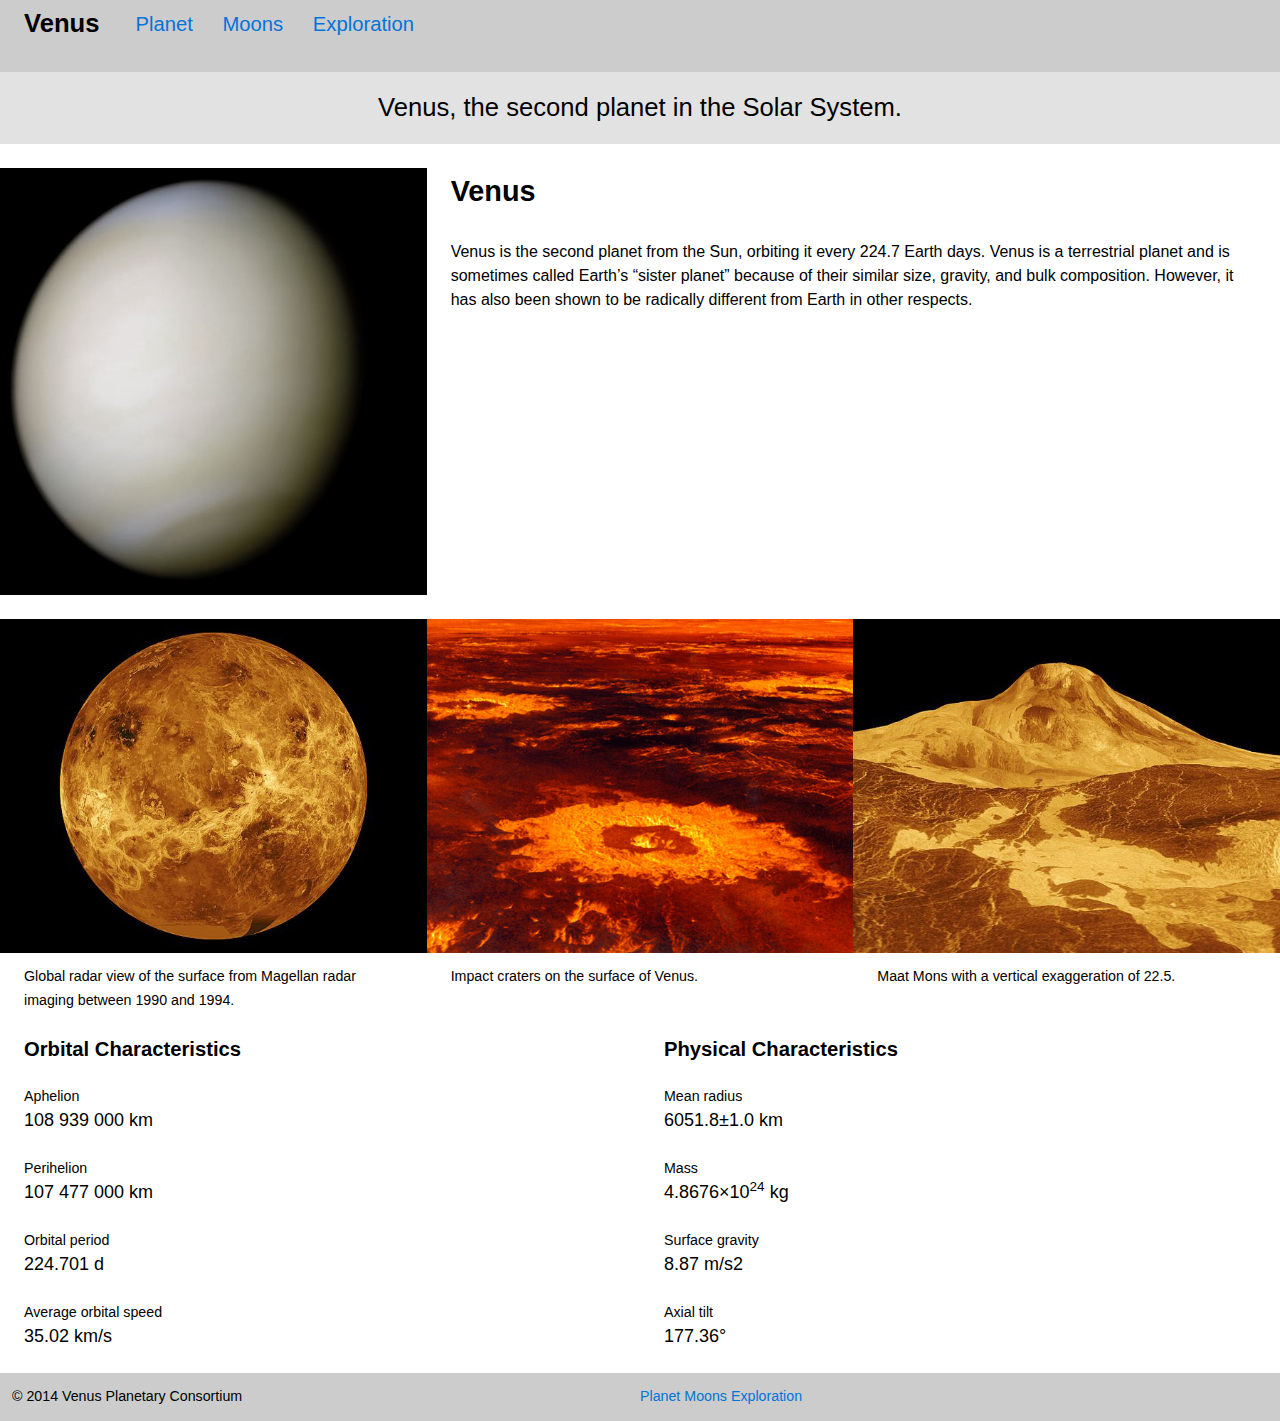
==== grids-typography/index.html @ 6690ed50 "dfg" ====
<!DOCTYPE html>
<html lang="en-ca">
<head>
  <meta charset="utf-8">
  <title>Venus</title>
  <meta name="viewport" content="width=device-width,initial-scale=1">
  <link href="css/typography.css" rel="stylesheet">
  <link href="css/grid.css" rel="stylesheet">
  <link href="css/main.css" rel="stylesheet">
</head>
<body>

<header class="masthead">
  <h1 class="title peta gutter">Venus</h1>
  <nav>
    <ul class="nav giga">
      <li class="island-half"><a href="index.html">Planet</a></li>
      <li class="island-half"><a href="moons.html">Moons</a></li>
      <li class="island-half"><a href="#">Exploration</a></li>
    </ul>
  </nav>
</header>

<main>

  <div class="intro peta">
    <p class="gutter-half pad-t-1-2 pad-b-1-2">Venus, the second planet in the Solar System.</p>
  </div>

  <div class="grid">
    <div class="unit unit-xs-1 unit-s-1 unit-m-1-2 unit-l-1-3 push">
      <img class="img-flex planet-img" src="images/venus.jpg" alt="Real-colour image of Venus">
    </div>
    <div class="unit unit-xs-1 unit-s-1 unit-m-1-2 unit-l-2-3 gutter">
      <h2 class="exa">Venus</h2>
      <p>Venus is the second planet from the Sun, orbiting it every 224.7 Earth days. Venus is a terrestrial planet and is sometimes called Earth’s “sister planet” because of their similar size, gravity, and bulk composition. However, it has also been shown to be radically different from Earth in other respects.</p>
    </div>
  </div>

  <div class="grid">
    <div class="unit unit-xs-1 unit-s-1 unit-m-1-3">
      <figure>
        <img class="img-flex" src="images/venus-1.jpg" alt="">
        <figcaption class="milli gutter pad-top-half">Global radar view of the surface from Magellan radar imaging between 1990 and 1994.</figcaption>
      </figure>
    </div>
    <div class="unit unit-xs-1 unit-s-1-2 unit-m-1-3">
      <figure>
        <img class="img-flex" src="images/venus-2.jpg" alt="">
        <figcaption class="milli gutter pad-top-half">Impact craters on the surface of Venus.</figcaption>
      </figure>
    </div>
    <div class="unit unit-xs-1 unit-s-1-2 unit-m-1-3">
      <figure>
        <img class="img-flex" src="images/venus-3.jpg" alt="">
        <figcaption class="milli gutter pad-top-half pad-b">Maat Mons with a vertical exaggeration of 22.5.</figcaption>
      </figure>
    </div>
  </div>

  <div class="grid">
    <div class="unit unit-xs-1 unit-s-1 unit-m-1-2 gutter">
      <h2 class="giga">Orbital Characteristics</h2>
      <dl class="mega">
        <dt class="milli">Aphelion</dt>
        <dd>108&nbsp;939&nbsp;000&nbsp;km</dd>
        <dt class="milli">Perihelion</dt>
        <dd>107&nbsp;477&nbsp;000&nbsp;km</dd>
        <dt class="milli">Orbital period</dt>
        <dd>224.701&nbsp;d</dd>
        <dt class="milli">Average orbital speed</dt>
        <dd>35.02&nbsp;km/s</dd>
      </dl>
    </div>
    <div class="unit unit-xs-1 unit-s-1 unit-m-1-2 gutter">
      <h2 class="giga">Physical Characteristics</h2>
      <dl class="mega">
        <dt class="milli">Mean radius</dt>
        <dd>6051.8±1.0&nbsp;km</dd>
        <dt class="milli">Mass</dt>
        <dd>4.8676×10<sup>24</sup>&nbsp;kg</dd>
        <dt class="milli">Surface gravity</dt>
        <dd>8.87&nbsp;m/s2</dd>
        <dt class="milli">Axial tilt</dt>
        <dd>177.36°</dd>
      </dl>
    </div>
  </div>

</main>

<footer class="mfooter milli island-half">

<div class="grid">
  <div class="unit unit-m-1-2">
  <p class="push-0">© 2014 Venus Planetary Consortium</p></div>
<div class="unit unit-m-1-2">
  <ul class="nav island push-none">
      <li><a href="index.html">Planet</a></li>
      <li><a href="moons.html">Moons</a></li>
      <li><a href="#">Exploration</a></li>
  </ul>
</div>
</div>
</footer>    

</body>
</html>
---- grids-typography/css/typography.css ----
html {
  font: normal 100%/1.5 sans-serif;
}

h1, h2, h3, h4, h5, h6,
p, ul, ol, dl, dd, figure,
blockquote, details, hr,
fieldset, pre, table {
  margin: 0 0 1.5rem;
}

.yotta {
  font-size: 2.2807rem;
  line-height: 1.3154;
}

.zetta {
  font-size: 2.0273rem;
  line-height: 1.4798;
}

h1, .exa {
  font-size: 1.8020rem;
  line-height: 1.6648;
}

h2, .peta {
  font-size: 1.6018rem;
  line-height: 1.8729;
}

h3, .tera {
  font-size: 1.4238rem;
  line-height: 1.0535;
}

h4, .giga {
  font-size: 1.2656rem;
  line-height: 1.1852;
}

h5, .mega {
  font-size: 1.1250rem;
  line-height: 1.3333;
}

h6, .kilo {
  font-size: 1.0000rem;
  line-height: 1.5000;
}

small, .milli {
  font-size: 0.8889rem;
  line-height: 1.6875;
}

.micro {
  font-size: 0.7901rem;
  line-height: 1.8984;
}

sub,
sup {
  font-size: 75%;
  line-height: 1px;
  position: relative;
  vertical-align: baseline;
}

sup {
  top: -0.5em;
}

sub {
  bottom: -0.25em;
}

.push {
  margin-bottom: 1.5rem;
}

.push-none, .push-0 {
  margin-bottom: 0;
}

.push-double, .push-2 {
  margin-bottom: 3.0000rem;
}

.push-half, .push-1-2 {
  margin-bottom: 0.7500rem;
}

.pad-top, .pad-t {
  padding-top: 1.5rem;
}

.pad-bottom, .pad-b {
  padding-bottom: 1.5rem;
}

.pad-top-double, .pad-t-2 {
  padding-top: 3.0000rem;
}

.pad-bottom-double, .pad-b-2 {
  padding-bottom: 3.0000rem;
}

.pad-top-half, .pad-t-1-2 {
  padding-top: 0.7500rem;
}

.pad-bottom-half, .pad-b-1-2 {
  padding-bottom: 0.7500rem;
}

.island {
  padding: 1.5rem;
}

.island-half, .island-1-2 {
  padding: 0.7500rem;
}

.island-double, .island-2 {
  padding: 3.0000rem;
}

.gutter {
  padding-left: 1.5rem;
  padding-right: 1.5rem;
}

.gutter-half, .gutter-1-2 {
  padding-left: 0.7500rem;
  padding-right: 0.7500rem;
}

.gutter-double, .gutter-2 {
  padding-left: 3.0000rem;
  padding-right: 3.0000rem;
}
---- grids-typography/css/grid.css ----
.grid {
  margin: 0;
  padding: 0;
  letter-spacing: -0.31em;
  text-rendering: optimizespeed;
  display: -webkit-flex;
  -webkit-flex-flow: row wrap;
  display: -ms-flexbox;
  -ms-flex-flow: row wrap;
}

.grid-bottom {
  -webkit-align-items: flex-end;
  -ms-align-items: flex-end;
}

.grid-middle {
  -webkit-align-items: center;
  -ms-align-items: center;
}

.opera-only :-o-prefocus, .grid {
  word-spacing: -0.43em;
}

.unit {
  letter-spacing: normal;
  text-rendering: auto;
  vertical-align: top;
  word-spacing: normal;
  display: inline-block;
  visibility: visible;
}

.grid-bottom .unit {
  vertical-align: bottom;
}

.grid-middle .unit {
  vertical-align: middle;
}

.unit-xs-hidden {
  display: none;
  visibility: hidden;
}

.unit-xs-1 {
  display: block;
  visibility: visible;
  width: 100%;
}

.unit-offset-xs-0 {
  margin-left: 0;
}

.unit-xs-1-2 {
  width: 50.0000%;
}

.unit-offset-xs-1-2 {
  margin-left: 50.0000%;
}

.unit-xs-1-3 {
  width: 33.3333%;
}

.unit-offset-xs-1-3 {
  margin-left: 33.3333%;
}

.unit-xs-2-3 {
  width: 66.6667%;
}

.unit-offset-xs-2-3 {
  margin-left: 66.6667%;
}

.unit-xs-1-4 {
  width: 25.0000%;
}

.unit-offset-xs-1-4 {
  margin-left: 25.0000%;
}

.unit-xs-3-4 {
  width: 75.0000%;
}

.unit-offset-xs-3-4 {
  margin-left: 75.0000%;
}

.unit-xs-1-2,.unit-xs-1-3,.unit-xs-2-3,.unit-xs-1-4,.unit-xs-3-4 {
  display: inline-block;
  visibility: visible;
}

@media only screen and (min-width: 25em) {

.unit-s-hidden {
  display: none;
  visibility: hidden;
}

.unit-s-1 {
  display: block;
  visibility: visible;
  width: 100%;
}

.unit-offset-s-0 {
  margin-left: 0;
}

.unit-s-1-2 {
  width: 50.0000%;
}

.unit-offset-s-1-2 {
  margin-left: 50.0000%;
}

.unit-s-1-3 {
  width: 33.3333%;
}

.unit-offset-s-1-3 {
  margin-left: 33.3333%;
}

.unit-s-2-3 {
  width: 66.6667%;
}

.unit-offset-s-2-3 {
  margin-left: 66.6667%;
}

.unit-s-1-4 {
  width: 25.0000%;
}

.unit-offset-s-1-4 {
  margin-left: 25.0000%;
}

.unit-s-3-4 {
  width: 75.0000%;
}

.unit-offset-s-3-4 {
  margin-left: 75.0000%;
}

.unit-s-1-2,.unit-s-1-3,.unit-s-2-3,.unit-s-1-4,.unit-s-3-4 {
  display: inline-block;
  visibility: visible;
}

}

@media only screen and (min-width: 38em) {

.unit-m-hidden {
  display: none;
  visibility: hidden;
}

.unit-m-1 {
  display: block;
  visibility: visible;
  width: 100%;
}

.unit-offset-m-0 {
  margin-left: 0;
}

.unit-m-1-2 {
  width: 50.0000%;
}

.unit-offset-m-1-2 {
  margin-left: 50.0000%;
}

.unit-m-1-3 {
  width: 33.3333%;
}

.unit-offset-m-1-3 {
  margin-left: 33.3333%;
}

.unit-m-2-3 {
  width: 66.6667%;
}

.unit-offset-m-2-3 {
  margin-left: 66.6667%;
}

.unit-m-1-4 {
  width: 25.0000%;
}

.unit-offset-m-1-4 {
  margin-left: 25.0000%;
}

.unit-m-3-4 {
  width: 75.0000%;
}

.unit-offset-m-3-4 {
  margin-left: 75.0000%;
}

.unit-m-1-2,.unit-m-1-3,.unit-m-2-3,.unit-m-1-4,.unit-m-3-4 {
  display: inline-block;
  visibility: visible;
}

}

@media only screen and (min-width: 60em) {

.unit-l-hidden {
  display: none;
  visibility: hidden;
}

.unit-l-1 {
  display: block;
  visibility: visible;
  width: 100%;
}

.unit-offset-l-0 {
  margin-left: 0;
}

.unit-l-1-2 {
  width: 50.0000%;
}

.unit-offset-l-1-2 {
  margin-left: 50.0000%;
}

.unit-l-1-3 {
  width: 33.3333%;
}

.unit-offset-l-1-3 {
  margin-left: 33.3333%;
}

.unit-l-2-3 {
  width: 66.6667%;
}

.unit-offset-l-2-3 {
  margin-left: 66.6667%;
}

.unit-l-1-4 {
  width: 25.0000%;
}

.unit-offset-l-1-4 {
  margin-left: 25.0000%;
}

.unit-l-3-4 {
  width: 75.0000%;
}

.unit-offset-l-3-4 {
  margin-left: 75.0000%;
}

.unit-l-1-2,.unit-l-1-3,.unit-l-2-3,.unit-l-1-4,.unit-l-3-4 {
  display: inline-block;
  visibility: visible;
}

}
---- grids-typography/css/main.css ----
@-moz-viewport { width: device-width; scale: 1; }
@-ms-viewport { width: device-width; scale: 1; }
@-o-viewport { width: device-width; scale: 1; }
@-webkit-viewport { width: device-width; scale: 1; }
@viewport { width: device-width; scale: 1; }

html {
  margin: 0;
  padding: 0;
  box-sizing: border-box;

  -moz-text-size-adjust: 100%;
  -ms-text-size-adjust: 100%;
  -webkit-text-size-adjust: 100%;
  text-size-adjust: 100%;
}

*, *:before, *:after {
  box-sizing: inherit;
}

body {
  margin: 0;
  padding: 0;
}

.img-flex {
  display: block;
  width: 100%;
}

.masthead {
  overflow: hidden;

  background-color: #ccc;
}

.title {
  display: block;
  margin: 0;

  text-align: center;
}

.nav {
  padding: 0;
}

.nav li {
  display: block;
}

.nav a,
.nav a:link,
.nav a:visited {
  display: block;

  color: #0074D9;
  text-decoration: none;
}

.nav a:hover,
.nav a:focus,
.nav a:active {
  background-color: #0074D9;

  color: #fff;
}

@media only screen and (min-width: 25em) {

  .nav {
    text-align: center;
  }

  .nav li {
    display: inline-block;
  }

}

@media only screen and (min-width: 38em) {

  .title {
    float: left;
  }

  .nav {
    float: left;
  }

}

.intro {
  background-color: #e2e2e2;

  text-align: center;
}

.mfooter {
  background-color: #CCC;
  color: #000;
}
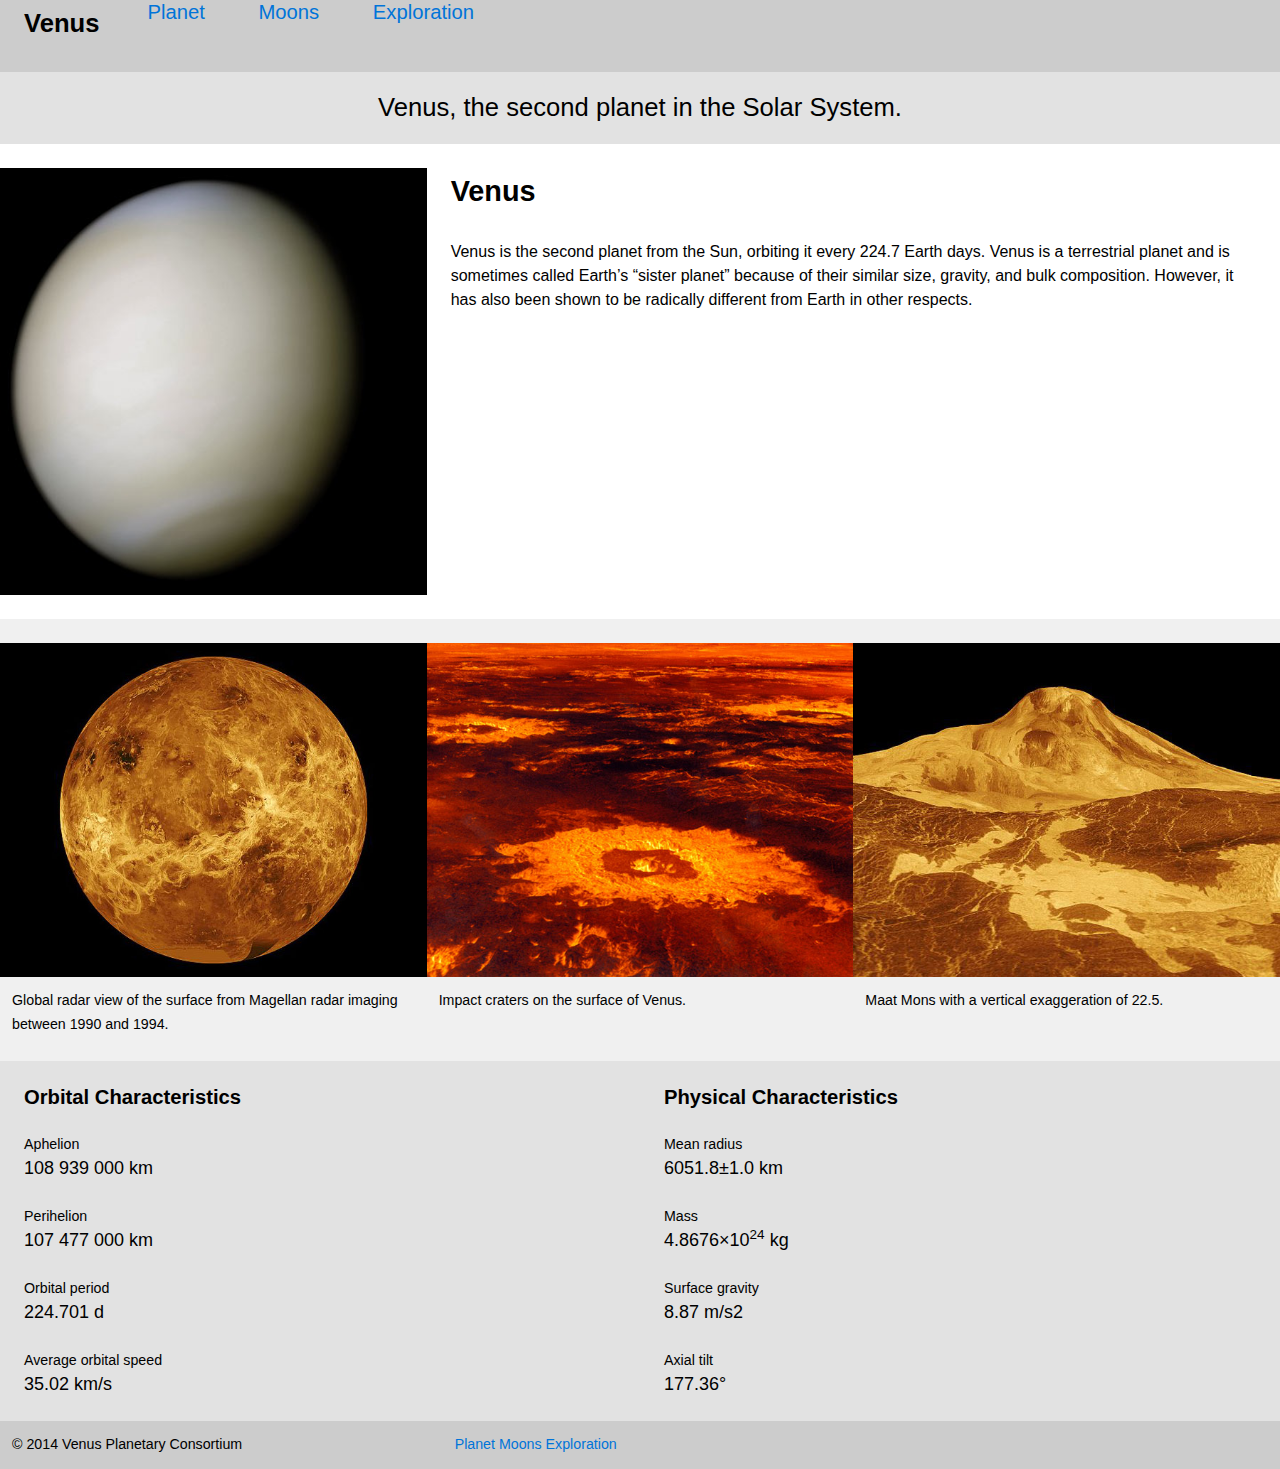
==== commit ae663add: "changes" ====
--- a/grids-typography/index.html
+++ b/grids-typography/index.html
@@ -4,19 +4,19 @@
   <meta charset="utf-8">
   <title>Venus</title>
   <meta name="viewport" content="width=device-width,initial-scale=1">
+  <link href="css/grid.css" rel="stylesheet">
   <link href="css/typography.css" rel="stylesheet">
-  <link href="css/grid.css" rel="stylesheet">
   <link href="css/main.css" rel="stylesheet">
 </head>
 <body>
 
 <header class="masthead">
-  <h1 class="title peta gutter">Venus</h1>
+  <h1 class="title peta gutter pad-b-1-2">Venus</h1>
   <nav>
-    <ul class="nav giga">
-      <li class="island-half"><a href="index.html">Planet</a></li>
-      <li class="island-half"><a href="moons.html">Moons</a></li>
-      <li class="island-half"><a href="#">Exploration</a></li>
+    <ul class="nav giga gutter">
+      <li class="gutter push"><a href="index.html">Planet</a></li>
+      <li class="gutter push"><a href="moons.html">Moons</a></li>
+      <li class="gutter"><a href="#">Exploration</a></li>
     </ul>
   </nav>
 </header>
@@ -37,28 +37,28 @@
     </div>
   </div>
 
-  <div class="grid">
+  <div class="grid s-light pad-t">
     <div class="unit unit-xs-1 unit-s-1 unit-m-1-3">
       <figure>
         <img class="img-flex" src="images/venus-1.jpg" alt="">
-        <figcaption class="milli gutter pad-top-half">Global radar view of the surface from Magellan radar imaging between 1990 and 1994.</figcaption>
+        <figcaption class="milli gutter-half pad-top-half">Global radar view of the surface from Magellan radar imaging between 1990 and 1994.</figcaption>
       </figure>
     </div>
     <div class="unit unit-xs-1 unit-s-1-2 unit-m-1-3">
       <figure>
         <img class="img-flex" src="images/venus-2.jpg" alt="">
-        <figcaption class="milli gutter pad-top-half">Impact craters on the surface of Venus.</figcaption>
+        <figcaption class="milli gutter-half pad-top-half">Impact craters on the surface of Venus.</figcaption>
       </figure>
     </div>
     <div class="unit unit-xs-1 unit-s-1-2 unit-m-1-3">
       <figure>
         <img class="img-flex" src="images/venus-3.jpg" alt="">
-        <figcaption class="milli gutter pad-top-half pad-b">Maat Mons with a vertical exaggeration of 22.5.</figcaption>
+        <figcaption class="milli gutter-half pad-top-half">Maat Mons with a vertical exaggeration of 22.5.</figcaption>
       </figure>
     </div>
   </div>
 
-  <div class="grid">
+  <div class="grid s-dark pad-t">
     <div class="unit unit-xs-1 unit-s-1 unit-m-1-2 gutter">
       <h2 class="giga">Orbital Characteristics</h2>
       <dl class="mega">
@@ -92,9 +92,9 @@
 <footer class="mfooter milli island-half">
 
 <div class="grid">
-  <div class="unit unit-m-1-2">
+  <div class="unit unit-xs-1 unit-s-1 unit-m-1-2 unit-l-1-3">
   <p class="push-0">© 2014 Venus Planetary Consortium</p></div>
-<div class="unit unit-m-1-2">
+<div class="unit unit-xs-1 unit-s-1 unit-m-1-2 gutter unit-l-1-3">
   <ul class="nav island push-none">
       <li><a href="index.html">Planet</a></li>
       <li><a href="moons.html">Moons</a></li>
--- a/grids-typography/css/main.css
+++ b/grids-typography/css/main.css
@@ -100,4 +100,12 @@
 .mfooter {
   background-color: #CCC;
   color: #000;
+}
+
+.s-light {
+  background-color: #f0f0f0;
+}
+
+.s-dark {
+  background-color: #e2e2e2;
 }